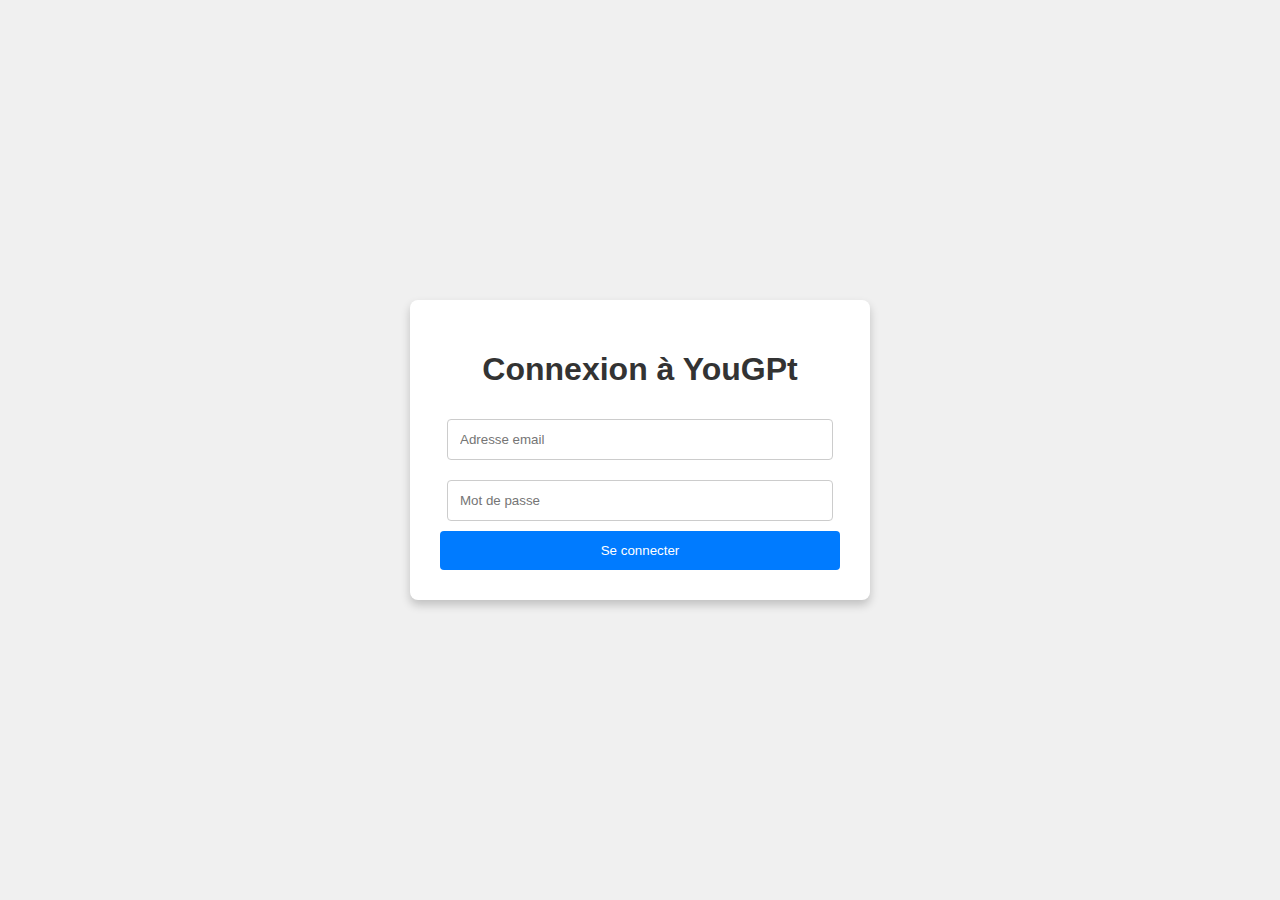
==== index.html @ 06d62eca "Create index.html" ====
<!DOCTYPE html>
<html lang="fr">
<head>
  <meta charset="UTF-8">
  <meta name="viewport" content="width=device-width, initial-scale=1.0">
  <title>YouGPt - Connexion</title>
  <style>
    body {
      font-family: 'Arial', sans-serif;
      background-color: #f0f0f0;
      display: flex;
      justify-content: center;
      align-items: center;
      min-height: 100vh;
      margin: 0;
    }
    .login-container {
      background: white;
      padding: 30px;
      box-shadow: 0px 5px 10px rgba(0, 0, 0, 0.2);
      border-radius: 8px;
      text-align: center;
      width: 100%;
      max-width: 400px;
    }
    h1 {
      color: #333;
    }
    input[type="email"],
    input[type="password"] {
      width: 90%;
      padding: 12px;
      margin: 10px 0;
      border: 1px solid #ccc;
      border-radius: 4px;
    }
    button {
      background-color: #007bff;
      color: white;
      border: none;
      padding: 12px;
      border-radius: 4px;
      cursor: pointer;
      width: 100%;
    }
    button:hover {
      background-color: #0056b3;
    }
  </style>
</head>
<body>
  <div class="login-container">
    <h1>Connexion à YouGPt</h1>
    <form action="dashboard.html" method="post">
      <input type="email" name="email" placeholder="Adresse email" required><br>
      <input type="password" name="password" placeholder="Mot de passe" required><br>
      <button type="submit">Se connecter</button>
    </form>
  </div>
</body>
</html>
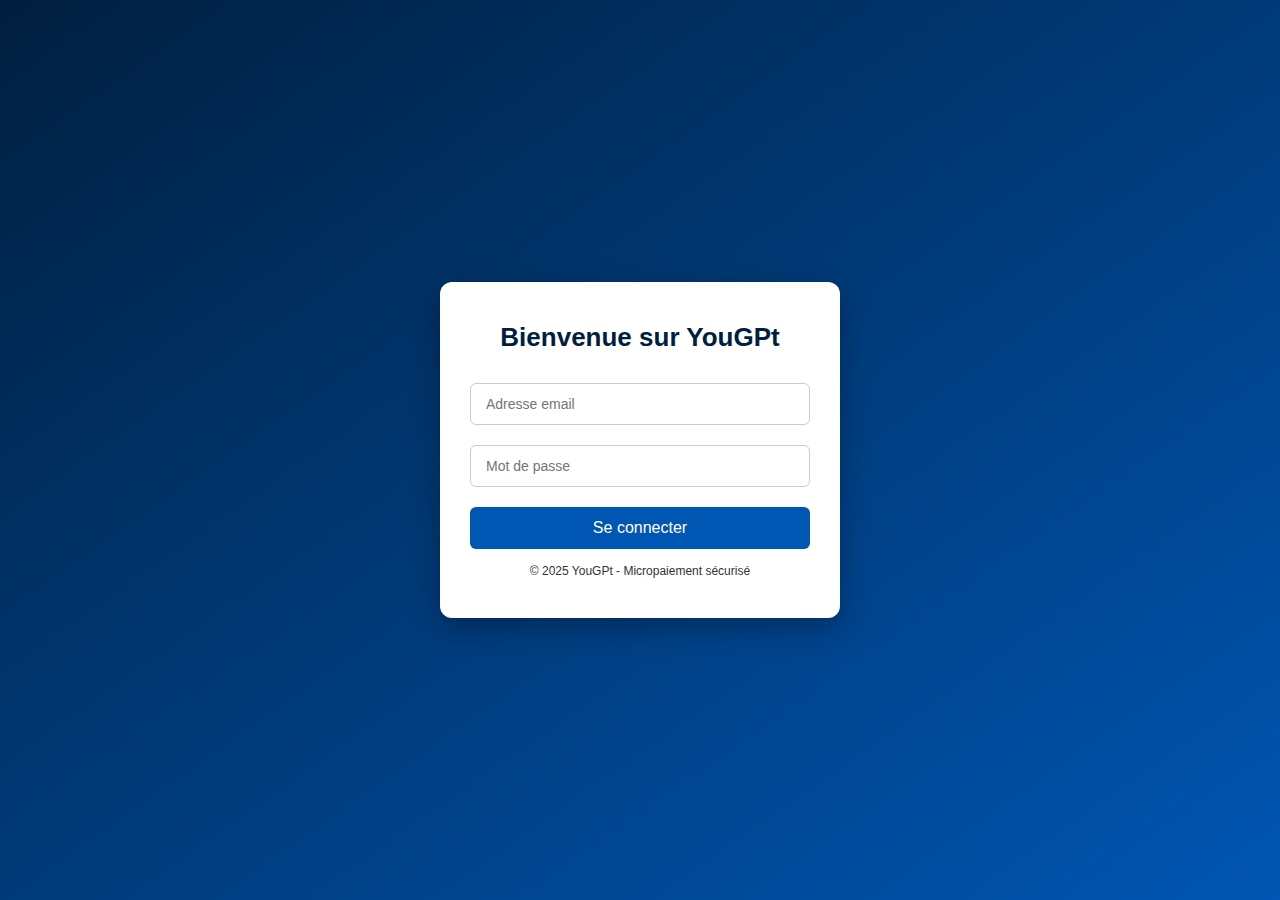
==== commit a65d450b: "Update index.html" ====
--- a/index.html
+++ b/index.html
@@ -5,57 +5,96 @@
   <meta name="viewport" content="width=device-width, initial-scale=1.0">
   <title>YouGPt - Connexion</title>
   <style>
+    * {
+      margin: 0;
+      padding: 0;
+      box-sizing: border-box;
+    }
+
     body {
       font-family: 'Arial', sans-serif;
-      background-color: #f0f0f0;
+      background: linear-gradient(145deg, #001f3f, #0056b3);
       display: flex;
       justify-content: center;
       align-items: center;
       min-height: 100vh;
-      margin: 0;
+      color: #ffffff;
     }
-    .login-container {
-      background: white;
-      padding: 30px;
-      box-shadow: 0px 5px 10px rgba(0, 0, 0, 0.2);
-      border-radius: 8px;
-      text-align: center;
+
+    .container {
+      background: #ffffff;
+      padding: 40px 30px;
+      border-radius: 12px;
       width: 100%;
       max-width: 400px;
+      box-shadow: 0 10px 30px rgba(0, 0, 0, 0.3);
+      text-align: center;
     }
-    h1 {
-      color: #333;
+
+    .container h1 {
+      color: #001f3f;
+      font-size: 26px;
+      margin-bottom: 30px;
     }
+
+    .form-group {
+      margin-bottom: 20px;
+    }
+
     input[type="email"],
     input[type="password"] {
-      width: 90%;
-      padding: 12px;
-      margin: 10px 0;
+      width: 100%;
+      padding: 12px 15px;
+      border-radius: 6px;
       border: 1px solid #ccc;
-      border-radius: 4px;
+      outline: none;
+      font-size: 14px;
     }
+
+    input[type="email"]:focus,
+    input[type="password"]:focus {
+      border-color: #0056b3;
+    }
+
     button {
-      background-color: #007bff;
+      background-color: #0056b3;
       color: white;
       border: none;
-      padding: 12px;
-      border-radius: 4px;
+      padding: 12px 15px;
+      border-radius: 6px;
       cursor: pointer;
+      font-size: 16px;
       width: 100%;
+      transition: background 0.3s ease;
     }
+
     button:hover {
-      background-color: #0056b3;
+      background-color: #003d80;
     }
+
+    .footer {
+      margin-top: 15px;
+      color: #333;
+      font-size: 12px;
+    }
+
   </style>
 </head>
 <body>
-  <div class="login-container">
-    <h1>Connexion à YouGPt</h1>
+  <div class="container">
+    <h1>Bienvenue sur YouGPt</h1>
     <form action="dashboard.html" method="post">
-      <input type="email" name="email" placeholder="Adresse email" required><br>
-      <input type="password" name="password" placeholder="Mot de passe" required><br>
+      <div class="form-group">
+        <input type="email" name="email" placeholder="Adresse email" required>
+      </div>
+      <div class="form-group">
+        <input type="password" name="password" placeholder="Mot de passe" required>
+      </div>
       <button type="submit">Se connecter</button>
     </form>
+    <div class="footer">
+      © 2025 YouGPt - Micropaiement sécurisé
+    </div>
   </div>
 </body>
 </html>
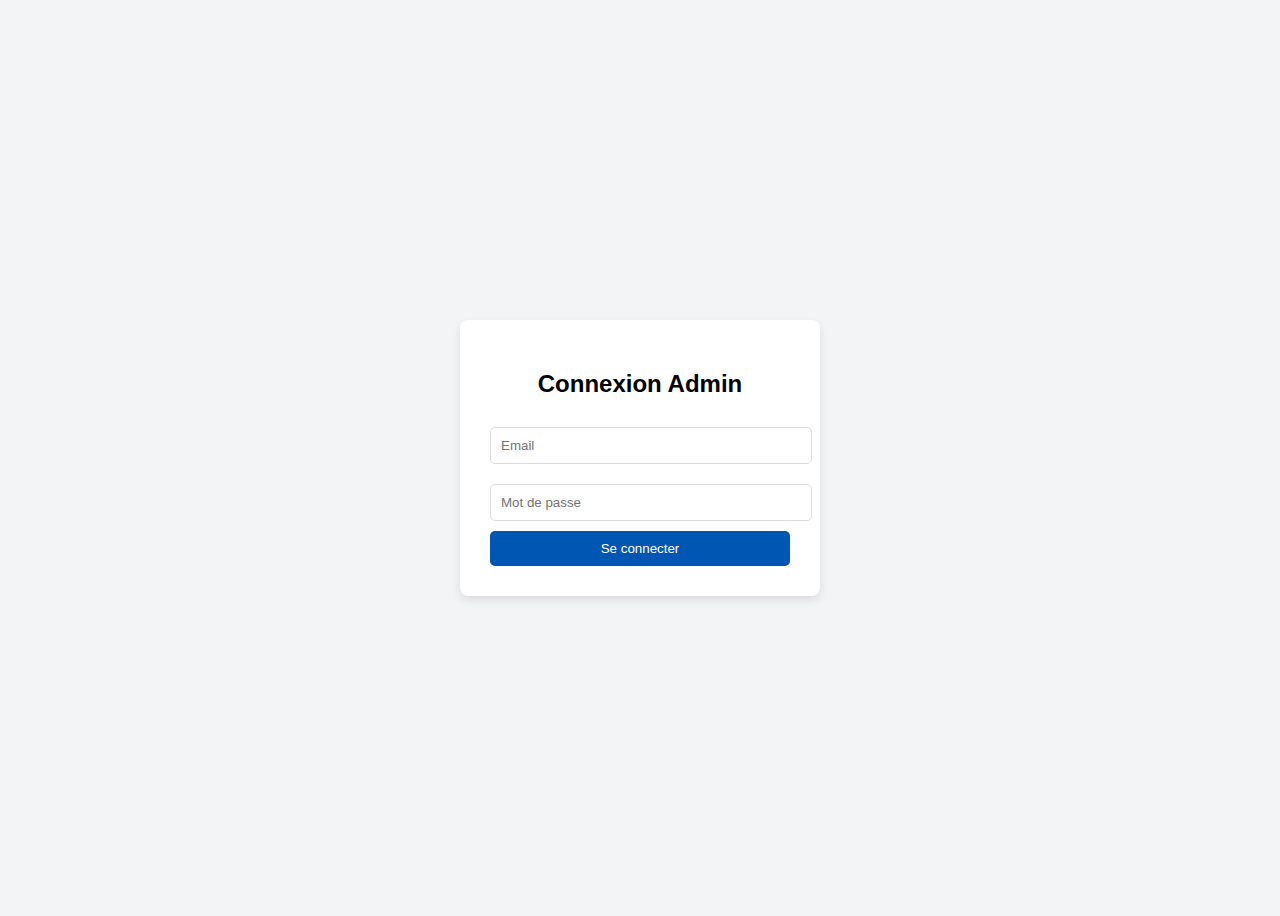
==== commit a5e2a8be: "Update index.html" ====
--- a/index.html
+++ b/index.html
@@ -3,98 +3,75 @@
 <head>
   <meta charset="UTF-8">
   <meta name="viewport" content="width=device-width, initial-scale=1.0">
-  <title>YouGPt - Connexion</title>
+  <title>Connexion - YouGPt</title>
   <style>
-    * {
-      margin: 0;
-      padding: 0;
-      box-sizing: border-box;
-    }
-
     body {
-      font-family: 'Arial', sans-serif;
-      background: linear-gradient(145deg, #001f3f, #0056b3);
+      font-family: Arial, sans-serif;
+      background-color: #f3f4f6;
       display: flex;
       justify-content: center;
       align-items: center;
-      min-height: 100vh;
-      color: #ffffff;
+      height: 100vh;
     }
 
-    .container {
-      background: #ffffff;
-      padding: 40px 30px;
-      border-radius: 12px;
-      width: 100%;
-      max-width: 400px;
-      box-shadow: 0 10px 30px rgba(0, 0, 0, 0.3);
+    .login-container {
+      background: white;
+      padding: 30px;
+      border-radius: 8px;
+      box-shadow: 0px 4px 8px rgba(0, 0, 0, 0.1);
+      width: 300px;
       text-align: center;
     }
 
-    .container h1 {
-      color: #001f3f;
-      font-size: 26px;
-      margin-bottom: 30px;
-    }
-
-    .form-group {
-      margin-bottom: 20px;
-    }
-
-    input[type="email"],
-    input[type="password"] {
+    input[type="email"], input[type="password"] {
       width: 100%;
-      padding: 12px 15px;
-      border-radius: 6px;
-      border: 1px solid #ccc;
-      outline: none;
-      font-size: 14px;
-    }
-
-    input[type="email"]:focus,
-    input[type="password"]:focus {
-      border-color: #0056b3;
+      padding: 10px;
+      margin: 10px 0;
+      border: 1px solid #ddd;
+      border-radius: 5px;
     }
 
     button {
       background-color: #0056b3;
       color: white;
+      padding: 10px 15px;
       border: none;
-      padding: 12px 15px;
-      border-radius: 6px;
+      border-radius: 5px;
       cursor: pointer;
-      font-size: 16px;
       width: 100%;
-      transition: background 0.3s ease;
     }
 
     button:hover {
       background-color: #003d80;
     }
-
-    .footer {
-      margin-top: 15px;
-      color: #333;
-      font-size: 12px;
-    }
-
   </style>
 </head>
 <body>
-  <div class="container">
-    <h1>Bienvenue sur YouGPt</h1>
-    <form action="dashboard.html" method="post">
-      <div class="form-group">
-        <input type="email" name="email" placeholder="Adresse email" required>
-      </div>
-      <div class="form-group">
-        <input type="password" name="password" placeholder="Mot de passe" required>
-      </div>
+  <div class="login-container">
+    <h2>Connexion Admin</h2>
+    <form onsubmit="return checkLogin()">
+      <input type="email" id="email" placeholder="Email" required>
+      <input type="password" id="password" placeholder="Mot de passe" required>
       <button type="submit">Se connecter</button>
     </form>
-    <div class="footer">
-      © 2025 YouGPt - Micropaiement sécurisé
-    </div>
   </div>
+
+  <script>
+    function checkLogin() {
+      const adminEmail = "admin@yougpt.com";
+      const adminPassword = "123456";
+
+      const email = document.getElementById('email').value;
+      const password = document.getElementById('password').value;
+
+      if (email === adminEmail && password === adminPassword) {
+        window.location.href = "admin.html";
+        return false;
+      } else {
+        alert("Email ou mot de passe incorrect !");
+        return false;
+      }
+    }
+  </script>
 </body>
 </html>
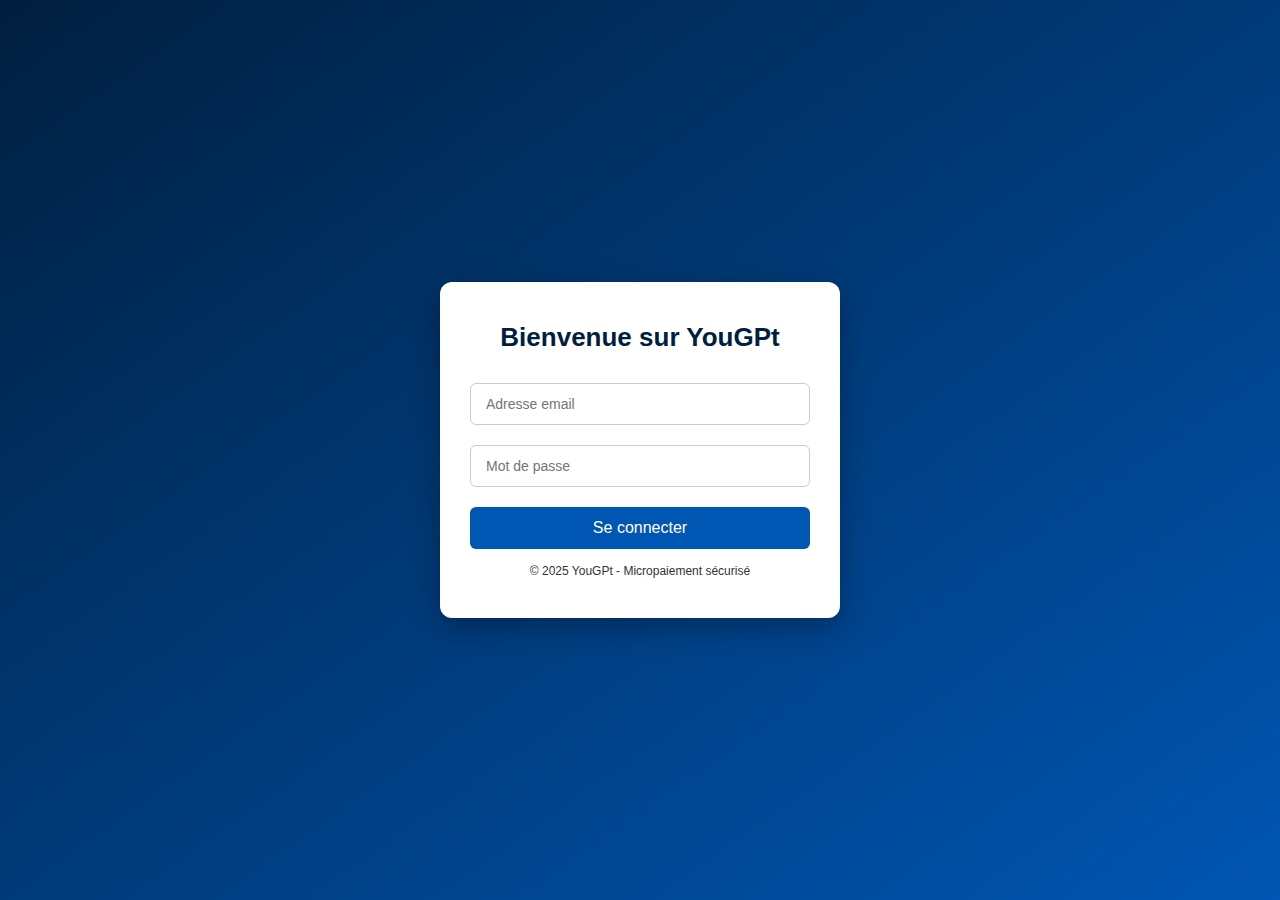
==== commit 114351cb: "Update index.html" ====
--- a/index.html
+++ b/index.html
@@ -3,57 +3,98 @@
 <head>
   <meta charset="UTF-8">
   <meta name="viewport" content="width=device-width, initial-scale=1.0">
-  <title>Connexion - YouGPt</title>
+  <title>YouGPt - Connexion</title>
   <style>
+    * {
+      margin: 0;
+      padding: 0;
+      box-sizing: border-box;
+    }
+
     body {
-      font-family: Arial, sans-serif;
-      background-color: #f3f4f6;
+      font-family: 'Arial', sans-serif;
+      background: linear-gradient(145deg, #001f3f, #0056b3);
       display: flex;
       justify-content: center;
       align-items: center;
-      height: 100vh;
+      min-height: 100vh;
+      color: #ffffff;
     }
 
-    .login-container {
-      background: white;
-      padding: 30px;
-      border-radius: 8px;
-      box-shadow: 0px 4px 8px rgba(0, 0, 0, 0.1);
-      width: 300px;
+    .container {
+      background: #ffffff;
+      padding: 40px 30px;
+      border-radius: 12px;
+      width: 100%;
+      max-width: 400px;
+      box-shadow: 0 10px 30px rgba(0, 0, 0, 0.3);
       text-align: center;
     }
 
-    input[type="email"], input[type="password"] {
+    .container h1 {
+      color: #001f3f;
+      font-size: 26px;
+      margin-bottom: 30px;
+    }
+
+    .form-group {
+      margin-bottom: 20px;
+    }
+
+    input[type="email"],
+    input[type="password"] {
       width: 100%;
-      padding: 10px;
-      margin: 10px 0;
-      border: 1px solid #ddd;
-      border-radius: 5px;
+      padding: 12px 15px;
+      border-radius: 6px;
+      border: 1px solid #ccc;
+      outline: none;
+      font-size: 14px;
+    }
+
+    input[type="email"]:focus,
+    input[type="password"]:focus {
+      border-color: #0056b3;
     }
 
     button {
       background-color: #0056b3;
       color: white;
-      padding: 10px 15px;
       border: none;
-      border-radius: 5px;
+      padding: 12px 15px;
+      border-radius: 6px;
       cursor: pointer;
+      font-size: 16px;
       width: 100%;
+      transition: background 0.3s ease;
     }
 
     button:hover {
       background-color: #003d80;
     }
+
+    .footer {
+      margin-top: 15px;
+      color: #333;
+      font-size: 12px;
+    }
+
   </style>
 </head>
 <body>
-  <div class="login-container">
-    <h2>Connexion Admin</h2>
+  <div class="container">
+    <h1>Bienvenue sur YouGPt</h1>
     <form onsubmit="return checkLogin()">
-      <input type="email" id="email" placeholder="Email" required>
-      <input type="password" id="password" placeholder="Mot de passe" required>
+      <div class="form-group">
+        <input type="email" id="email" placeholder="Adresse email" required>
+      </div>
+      <div class="form-group">
+        <input type="password" id="password" placeholder="Mot de passe" required>
+      </div>
       <button type="submit">Se connecter</button>
     </form>
+    <div class="footer">
+      © 2025 YouGPt - Micropaiement sécurisé
+    </div>
   </div>
 
   <script>
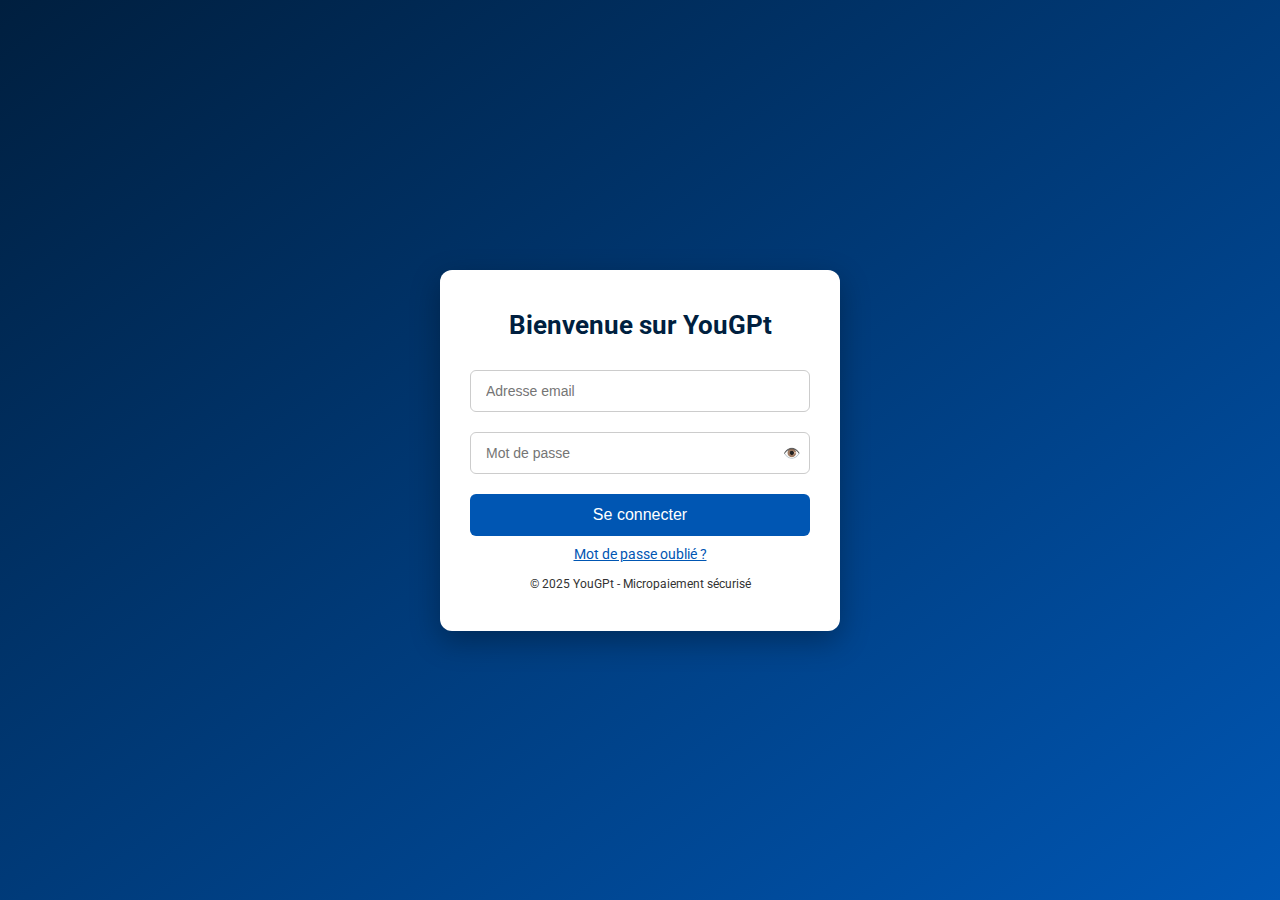
==== commit 6c9cf85a: "Update index.html" ====
--- a/index.html
+++ b/index.html
@@ -4,6 +4,7 @@
   <meta charset="UTF-8">
   <meta name="viewport" content="width=device-width, initial-scale=1.0">
   <title>YouGPt - Connexion</title>
+  <link href="https://fonts.googleapis.com/css2?family=Roboto:wght@400;500;700&display=swap" rel="stylesheet">
   <style>
     * {
       margin: 0;
@@ -12,7 +13,7 @@
     }
 
     body {
-      font-family: 'Arial', sans-serif;
+      font-family: 'Roboto', sans-serif;
       background: linear-gradient(145deg, #001f3f, #0056b3);
       display: flex;
       justify-content: center;
@@ -39,6 +40,7 @@
 
     .form-group {
       margin-bottom: 20px;
+      position: relative;
     }
 
     input[type="email"],
@@ -54,6 +56,16 @@
     input[type="email"]:focus,
     input[type="password"]:focus {
       border-color: #0056b3;
+    }
+
+    .password-toggle {
+      position: absolute;
+      right: 10px;
+      top: 50%;
+      transform: translateY(-50%);
+      cursor: pointer;
+      color: #0056b3;
+      font-size: 14px;
     }
 
     button {
@@ -78,6 +90,20 @@
       font-size: 12px;
     }
 
+    .error-message {
+      color: #ff0000;
+      font-size: 14px;
+      margin-top: 10px;
+      display: none;
+    }
+
+    .forgot-password {
+      margin-top: 10px;
+      font-size: 14px;
+      color: #0056b3;
+      cursor: pointer;
+      text-decoration: underline;
+    }
   </style>
 </head>
 <body>
@@ -89,8 +115,11 @@
       </div>
       <div class="form-group">
         <input type="password" id="password" placeholder="Mot de passe" required>
+        <span class="password-toggle" onclick="togglePassword()">👁️</span>
       </div>
+      <div class="error-message" id="error-message">Email ou mot de passe incorrect !</div>
       <button type="submit">Se connecter</button>
+      <div class="forgot-password" onclick="forgotPassword()">Mot de passe oublié ?</div>
     </form>
     <div class="footer">
       © 2025 YouGPt - Micropaiement sécurisé
@@ -109,9 +138,22 @@
         window.location.href = "admin.html";
         return false;
       } else {
-        alert("Email ou mot de passe incorrect !");
+        document.getElementById('error-message').style.display = 'block';
         return false;
       }
+    }
+
+    function togglePassword() {
+      const passwordInput = document.getElementById('password');
+      if (passwordInput.type === 'password') {
+        passwordInput.type = 'text';
+      } else {
+        passwordInput.type = 'password';
+      }
+    }
+
+    function forgotPassword() {
+      alert("Un lien de réinitialisation a été envoyé à votre adresse email.");
     }
   </script>
 </body>
